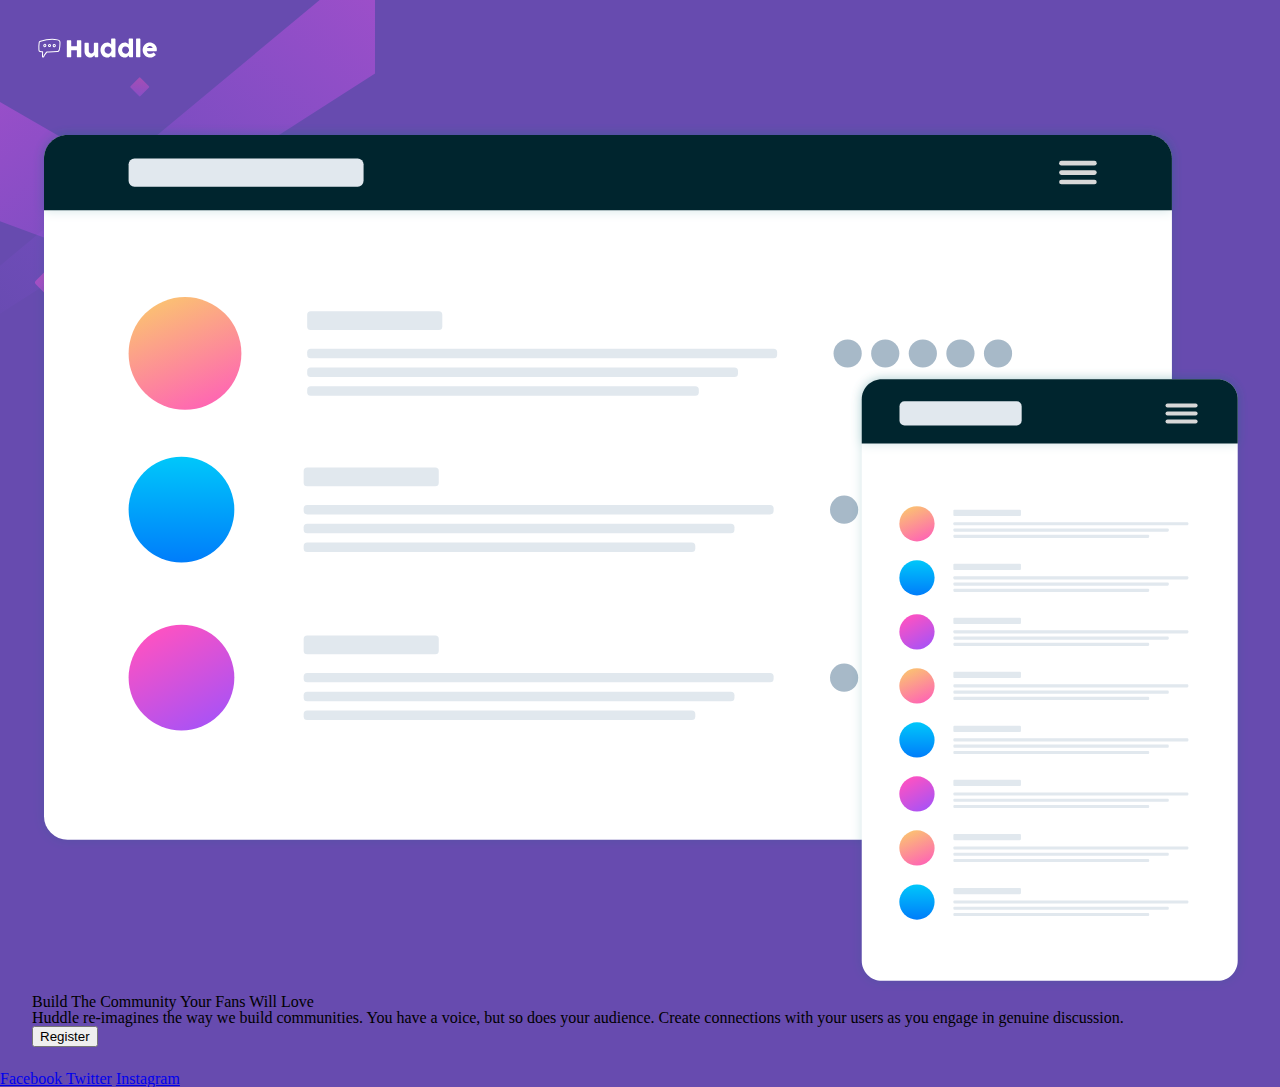
==== src/index.html @ 997bc241 "foldering and styles header and hero (WIP)" ====
<!DOCTYPE html>
<html lang="en">
  <head>
    <link rel="stylesheet" href="reset.css" />
    <link rel="stylesheet" href="index.css" />
    <meta charset="UTF-8" />
    <meta name="viewport" content="width=device-width, initial-scale=1.0" />
    <title>Home · Huddle</title>
  </head>
  <body>
    <header class="header">
      <img class="header__logo" src="./assets/logo.svg" alt="Huddle" />
    </header>
    <main class="hero">
      <aside>
        <img class="hero__image" src="./assets/illustration-mockups.svg" />
      </aside>
      <section>
        <h1>Build The Community Your Fans Will Love</h1>
        <p>
          Huddle re-imagines the way we build communities. You have a voice, but
          so does your audience. Create connections with your users as you
          engage in genuine discussion.
        </p>
        <button>Register</button>
      </section>
    </main>
    <footer>
      <a href="https://facebook.com/">Facebook </a>
      <a href="https://twitter.com/">Twitter</a>
      <a href="https://instagram.com/">Instagram</a>
    </footer>
  </body>
</html>
---- src/index.css ----
body {
  background-color: hsl(257, 40%, 49%);
  background-image: url("./assets/bg-mobile.svg");
  background-repeat: no-repeat;
}

.header {
  padding: 32px;
}

.header__logo {
  width: 128px;
}

.hero {
  padding: 24px 32px;
}

.hero__image {
  width: 100%;
}
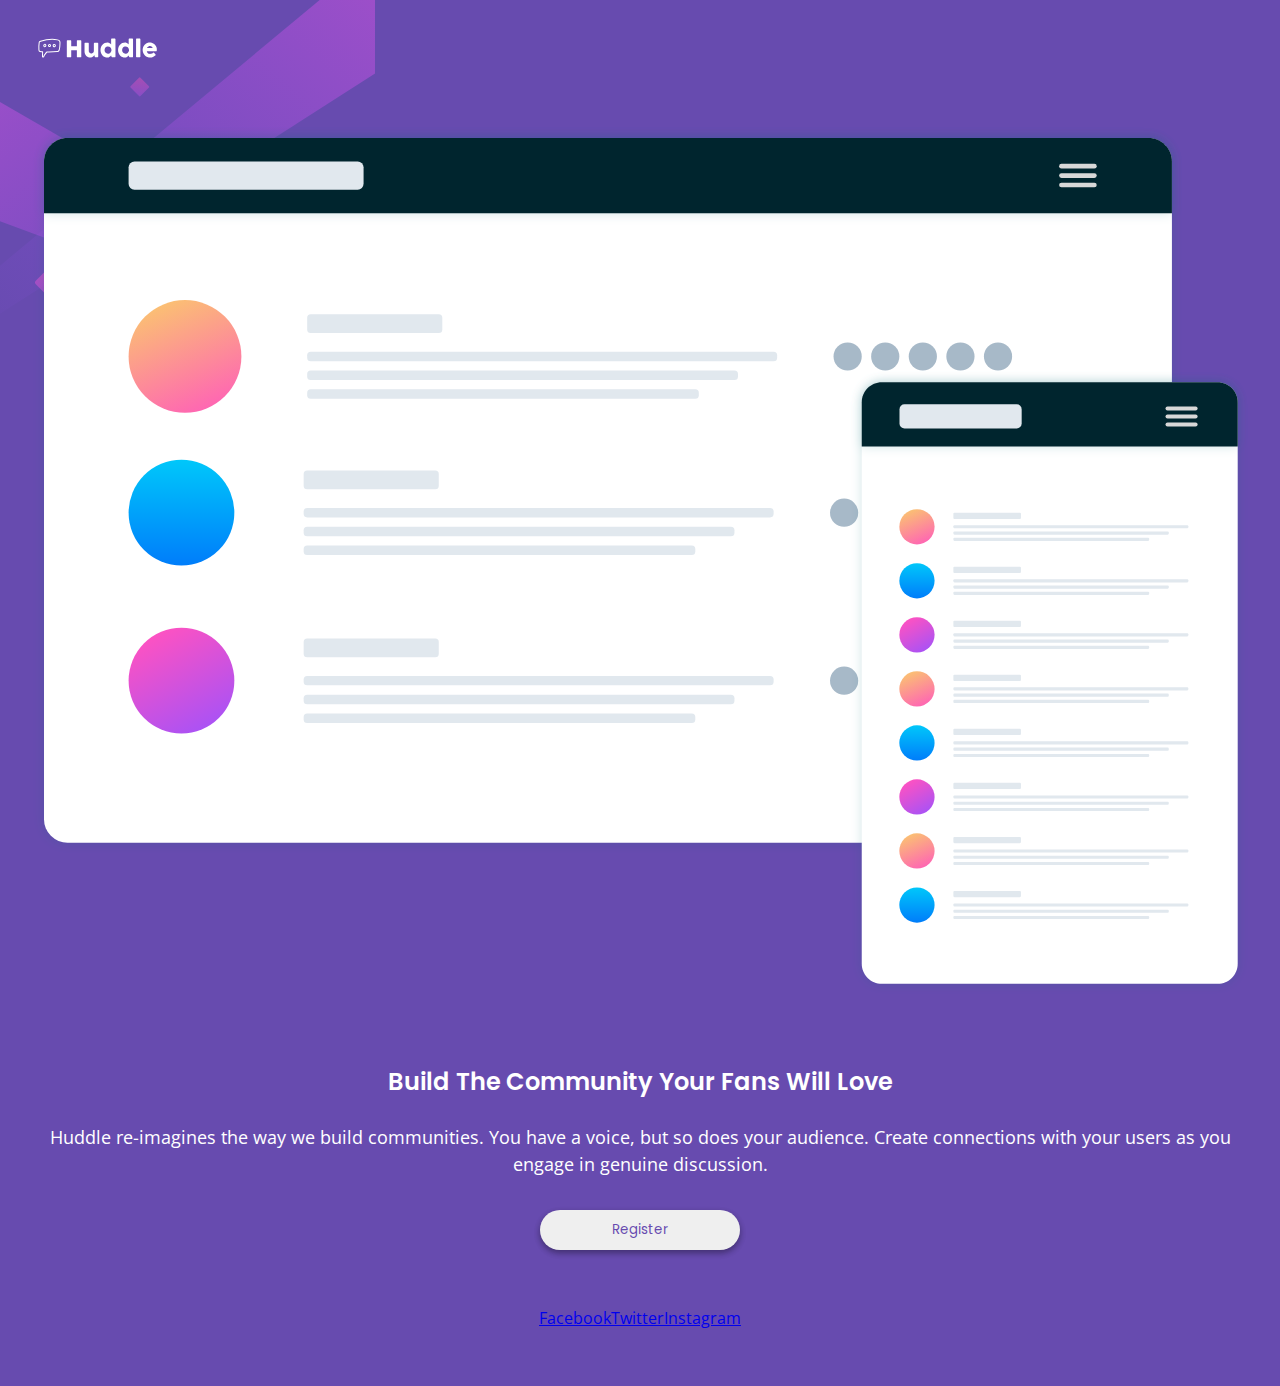
==== commit 6cd265f7: "Add general styles for mobile" ====
--- a/src/index.html
+++ b/src/index.html
@@ -1,6 +1,13 @@
 <!DOCTYPE html>
 <html lang="en">
   <head>
+    <link rel="preconnect" href="https://fonts.googleapis.com" />
+    <link rel="preconnect" href="https://fonts.gstatic.com" crossorigin />
+    <link
+      href="https://fonts.googleapis.com/css2?family=Open+Sans&family=Poppins:wght@400;600&display=swap"
+      rel="stylesheet"
+    />
+    <link rel="icon" href="./assets/favicon-32x32.png" type="image/x-icon" />
     <link rel="stylesheet" href="reset.css" />
     <link rel="stylesheet" href="index.css" />
     <meta charset="UTF-8" />
@@ -15,17 +22,17 @@
       <aside>
         <img class="hero__image" src="./assets/illustration-mockups.svg" />
       </aside>
-      <section>
-        <h1>Build The Community Your Fans Will Love</h1>
-        <p>
+      <section class="section">
+        <h1 class="section__title">Build The Community Your Fans Will Love</h1>
+        <p class="section__text">
           Huddle re-imagines the way we build communities. You have a voice, but
           so does your audience. Create connections with your users as you
           engage in genuine discussion.
         </p>
-        <button>Register</button>
+        <button class="section__button">Register</button>
       </section>
     </main>
-    <footer>
+    <footer class="footer">
       <a href="https://facebook.com/">Facebook </a>
       <a href="https://twitter.com/">Twitter</a>
       <a href="https://instagram.com/">Instagram</a>
--- a/src/index.css
+++ b/src/index.css
@@ -2,6 +2,10 @@
   background-color: hsl(257, 40%, 49%);
   background-image: url("./assets/bg-mobile.svg");
   background-repeat: no-repeat;
+  font-family: "Open Sans", sans-serif;
+  font-size: 16px;
+  line-height: 1.5;
+  color: white;
 }
 
 .header {
@@ -13,9 +17,48 @@
 }
 
 .hero {
-  padding: 24px 32px;
+  padding: 24px 32px 0px 32px;
 }
 
 .hero__image {
   width: 100%;
 }
+
+.section {
+  padding-top: 64px;
+  display: flex;
+  flex-direction: column;
+  align-items: center;
+  text-align: center;
+}
+
+.section__title {
+  font-family: "Poppins", sans-serif;
+  font-weight: 600;
+  font-size: 24px;
+  padding-bottom: 24px;
+}
+
+.section__text {
+  margin-bottom: 32px;
+  font-size: 18px;
+  font-weight: 400px;
+}
+
+.section__button {
+  width: 200px;
+  height: 40px;
+  border-radius: 20px;
+  border: transparent;
+  font-family: "Poppins", sans-serif;
+  font-weight: 400;
+  color: hsl(257, 40%, 49%);
+  box-shadow: 0 3px 6px rgba(0, 0, 0, 0.16), 0 3px 6px rgba(0, 0, 0, 0.23);
+}
+
+.footer {
+  padding: 56px 0px;
+  display: flex;
+  flex-direction: row;
+  justify-content: center;
+}
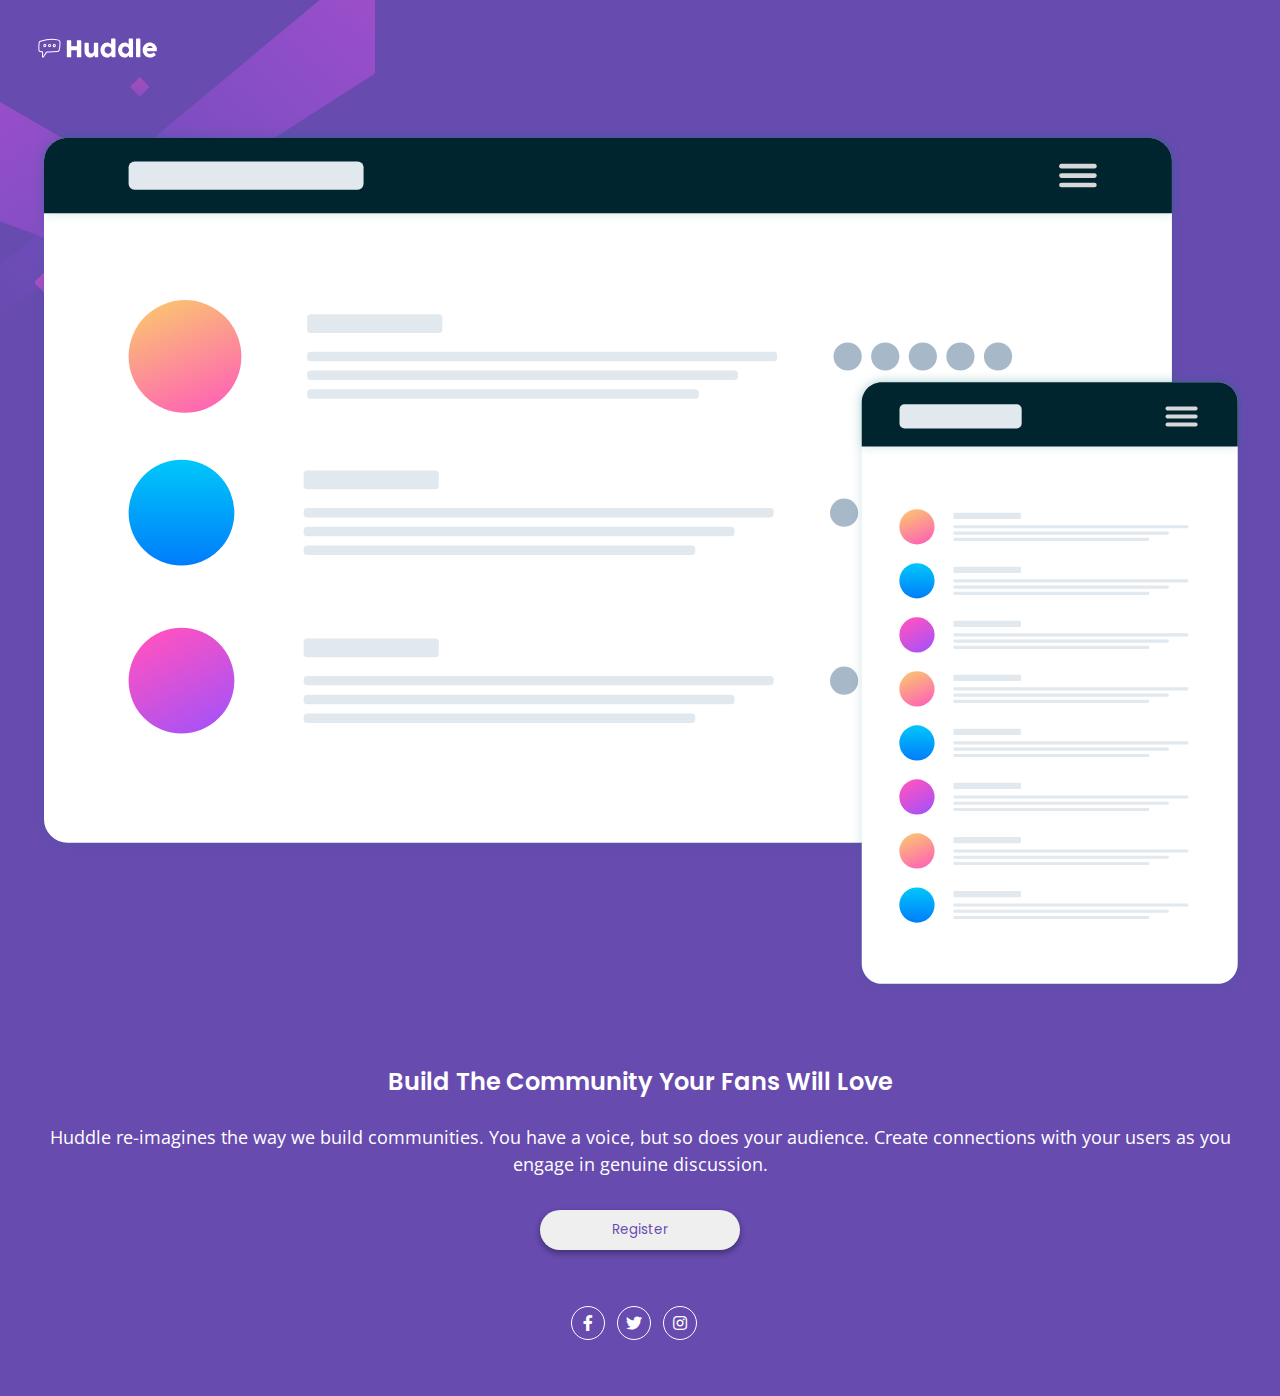
==== commit 10784faf: "Add social networks icons" ====
--- a/src/index.html
+++ b/src/index.html
@@ -1,6 +1,7 @@
 <!DOCTYPE html>
 <html lang="en">
   <head>
+    <link href="./assets/fontAwesome/css/all.css" rel="stylesheet" />
     <link rel="preconnect" href="https://fonts.googleapis.com" />
     <link rel="preconnect" href="https://fonts.gstatic.com" crossorigin />
     <link
@@ -33,9 +34,15 @@
       </section>
     </main>
     <footer class="footer">
-      <a href="https://facebook.com/">Facebook </a>
-      <a href="https://twitter.com/">Twitter</a>
-      <a href="https://instagram.com/">Instagram</a>
+      <a class="footer__icon" href="https://facebook.com/"
+        ><i class="fab fa-facebook-f"></i>
+      </a>
+      <a class="footer__icon" href="https://twitter.com/"
+        ><i class="fab fa-twitter"></i
+      ></a>
+      <a class="footer__icon" href="https://instagram.com/"
+        ><i class="fab fa-instagram"></i
+      ></a>
     </footer>
   </body>
 </html>
--- a/src/index.css
+++ b/src/index.css
@@ -62,3 +62,17 @@
   flex-direction: row;
   justify-content: center;
 }
+
+.footer__icon {
+  display: flex;
+  justify-content: center;
+  align-items: center;
+  text-decoration: none;
+  border: 1px white solid;
+  border-radius: 100%;
+  padding: 4px;
+  width: 24px;
+  height: 24px;
+  color: white;
+  margin-right: 12px;
+}
